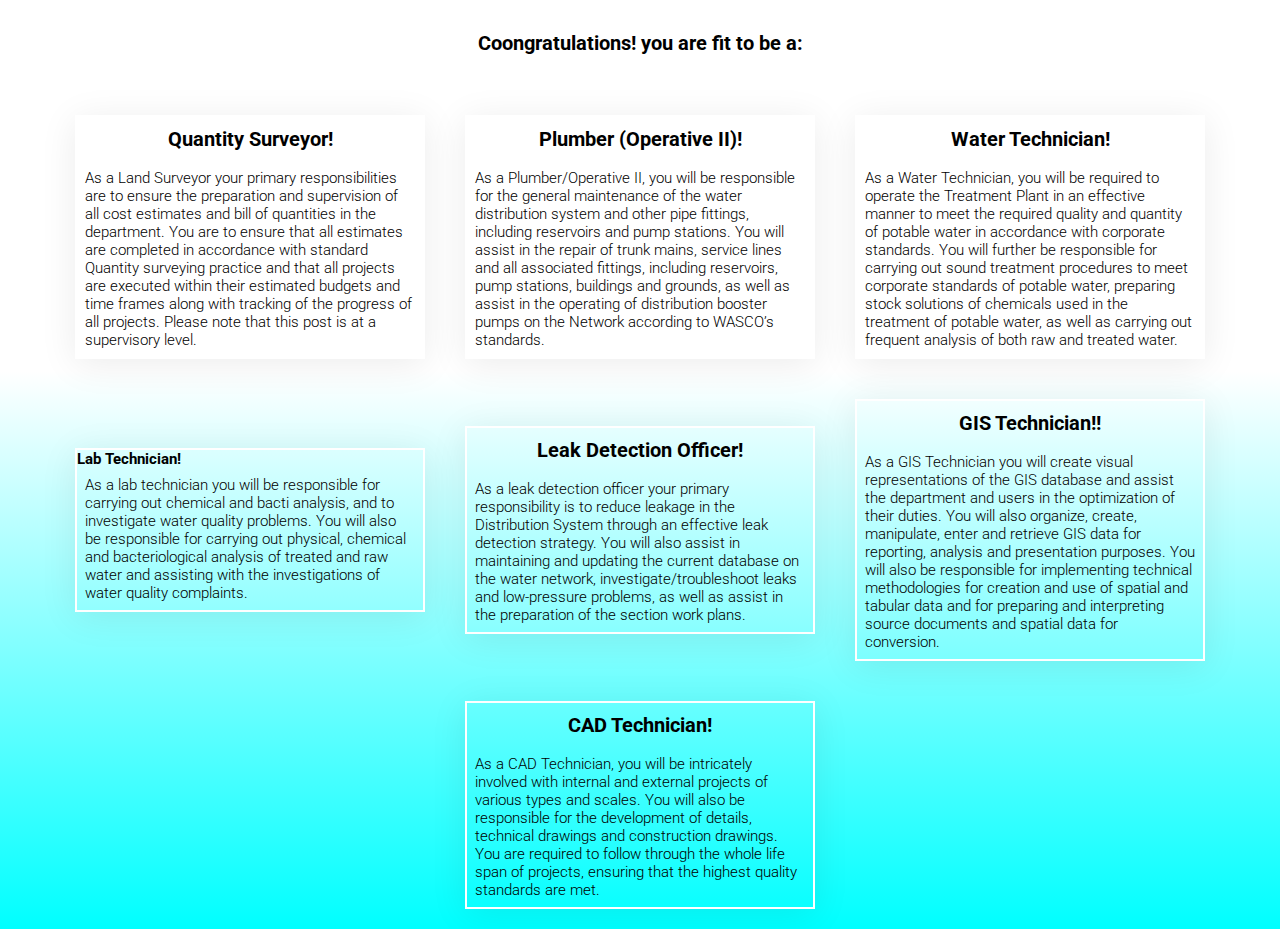
==== positions.html @ fdd80fb4 "Add files via upload" ====
<!DOCTYPE html>
<html lang="en">

<head>
    <meta charset="UTF-8">
    <meta http-equiv="X-UA-Compatible" content="IE=edge">
    <meta name="viewport" content="width=device-width, initial-scale=1.0">
    <title>Job Descriptions | Wasco</title>
    <link rel="shortcut icon" href="./Images/wasco_img.png" type="image/x-icon">
    <link rel="stylesheet" href="./styles/style.css">
</head>

<body>

    <header>
        <img src="./Images/wasco.png" alt="">
        <h1>Coongratulations! you are fit to be a: <span id="f-name"></span> </h1>
    </header>


    <section class="positions">
        <div class="position_card">
            <h2 class="position" id="position1"> Quantity Surveyor!</h2>
            <p class="description" id="description1">As a Land Surveyor your primary responsibilities are to ensure
                the preparation and supervision of all cost estimates and bill of quantities in the department. You
                are to ensure that all estimates are completed in accordance with standard Quantity surveying
                practice and that all projects are executed within their estimated budgets and time frames along
                with tracking of the progress of all projects. Please note that this post is at a supervisory level.
            </p>
        </div>
        <div class="position_card">
            <h2 class="position" id="position2"> Plumber (Operative II)!</h2>
            <p class="description" id="description2">As a Plumber/Operative II, you will be responsible for the
                general maintenance of the water distribution system and other pipe fittings, including reservoirs
                and pump stations. You will assist in the repair of trunk mains, service lines and all associated
                fittings, including reservoirs, pump stations, buildings and grounds, as well as assist in the
                operating of distribution booster pumps on the Network according to WASCO’s standards.</p>
        </div>
        <div class="position_card">
            <h2 class="position" id="position3"> Water Technician!</h2>
            <p class="description" id="description3">As a Water Technician, you will be required to operate the
                Treatment Plant in an effective manner to meet the required quality and quantity of potable water in
                accordance with corporate standards. You will further be responsible for carrying out sound
                treatment procedures to meet corporate standards of potable water, preparing stock solutions of
                chemicals used in the treatment of potable water, as well as carrying out frequent analysis of both
                raw and treated water.</p>
        </div>
        <div class="position_card">
            <h2 class="positiion">Lab Technician!
            </h2>
            <p class="description" id="description4">As a lab technician you will be responsible for carrying out
                chemical and bacti analysis, and to investigate water quality problems. You will also be responsible
                for carrying out physical, chemical and bacteriological analysis of treated and raw water and
                assisting with the investigations of water quality complaints.</p>
        </div>
        <div class="position_card">
            <h2 class="position" id="position5">Leak Detection Officer!</h2>
            <p class="description" id="description5">As a leak detection officer your primary responsibility is to
                reduce leakage in the Distribution System through an effective leak detection strategy. You will
                also assist in maintaining and updating the current database on the water network,
                investigate/troubleshoot leaks and low-pressure problems, as well as assist in the preparation of
                the section work plans.</p>

        </div>
        <div class="position_card">
            <h2 class="position" id="position5"> GIS Technician!!</h2>
            <p class="description" id="description5">As a GIS Technician you will create visual representations of
                the GIS database and assist the department and users in the optimization of their duties. You will
                also organize, create, manipulate, enter and retrieve GIS data for reporting, analysis and
                presentation purposes. You will also be responsible for implementing technical methodologies for
                creation and use of spatial and tabular data and for preparing and interpreting source documents and
                spatial data for conversion.</p>
        </div>

        <div class="position_card">
            <h2 class="position" id="position5"> CAD Technician!</h2>
            <p class="description" id="description5">As a CAD Technician, you will be intricately involved with
                internal and external projects of various types and scales. You will also be responsible for the
                development of details, technical drawings and construction drawings. You are required to follow
                through the whole life span of projects, ensuring that the highest quality standards are met.
            </p>

        </div>



    </section>

    <script src="./app.js"></script>
</body>

</html>
---- styles/style.css ----
@import url("https://fonts.googleapis.com/css2?family=Roboto:wght@400;500;700&display=swap");
* {
  padding: 0;
  margin: 0;
  -webkit-box-sizing: border-box;
          box-sizing: border-box;
}

html {
  font-size: 62.5%;
}

body {
  font-family: 'Roboto', sans-serif;
  display: -webkit-box;
  display: -ms-flexbox;
  display: flex;
  -webkit-box-orient: vertical;
  -webkit-box-direction: normal;
      -ms-flex-direction: column;
          flex-direction: column;
  -webkit-box-align: center;
      -ms-flex-align: center;
          align-items: center;
  background: -webkit-gradient(linear, left top, left bottom, color-stop(40%, white), to(aqua));
  background: linear-gradient(white 40%, aqua);
  min-height: 100vh;
}

header {
  padding: 20px 0;
  padding-bottom: 40px;
  text-align: center;
  position: -webkit-sticky;
  position: sticky;
}

main {
  padding-top: 10px;
  display: -webkit-box;
  display: -ms-flexbox;
  display: flex;
  -webkit-box-align: center;
      -ms-flex-align: center;
          align-items: center;
  -webkit-box-pack: center;
      -ms-flex-pack: center;
          justify-content: center;
  -webkit-box-orient: vertical;
  -webkit-box-direction: normal;
      -ms-flex-direction: column;
          flex-direction: column;
  border: 2px solid;
  -o-border-image: linear-gradient(aqua, white) 1;
     border-image: -webkit-gradient(linear, left top, left bottom, from(aqua), to(white)) 1;
     border-image: linear-gradient(aqua, white) 1;
  max-width: 600px;
}

.departments {
  display: -webkit-box;
  display: -ms-flexbox;
  display: flex;
  -webkit-box-pack: justify;
      -ms-flex-pack: justify;
          justify-content: space-between;
  -webkit-box-align: center;
      -ms-flex-align: center;
          align-items: center;
  -webkit-box-orient: vertical;
  -webkit-box-direction: normal;
      -ms-flex-direction: column;
          flex-direction: column;
  padding: 10px;
  font-size: 1.5rem;
  text-align: center;
}

.departments h1 {
  font-weight: 700;
}

.positions {
  display: -webkit-box;
  display: -ms-flexbox;
  display: flex;
  -ms-flex-wrap: wrap;
      flex-wrap: wrap;
  -webkit-box-pack: center;
      -ms-flex-pack: center;
          justify-content: center;
  -webkit-box-align: center;
      -ms-flex-align: center;
          align-items: center;
  -webkit-box-orient: horizontal;
  -webkit-box-direction: normal;
      -ms-flex-direction: row;
          flex-direction: row;
}

.position_card {
  margin: 20px;
  width: 350px;
  border: 2px solid #fff;
  -webkit-box-shadow: 0 5px 35px rgba(0, 0, 0, 0.08);
          box-shadow: 0 5px 35px rgba(0, 0, 0, 0.08);
}

.position {
  padding: 10px;
  text-align: center;
  font-size: 2rem;
  font-weight: 70o;
}

.description {
  padding: 8PX;
  font-size: 1.5rem;
  font-weight: 300;
}

form {
  display: -webkit-box;
  display: -ms-flexbox;
  display: flex;
  -webkit-box-orient: vertical;
  -webkit-box-direction: normal;
      -ms-flex-direction: column;
          flex-direction: column;
  padding: 10px 10px;
  font-size: 1.5rem;
  font-weight: 300;
}

form input {
  margin: 8px;
  border: none;
  background: transparent;
  border-bottom: 2px solid aqua;
}

form select {
  border: none;
  background: transparent;
  border-bottom: 2px solid aqua;
  margin: 8px;
}

form input[type=submit] {
  color: white;
  font-size: 1.5rem;
  padding: 6px;
  background-color: aqua;
  border: 2px white solid;
  border-radius: 20px;
  cursor: pointer;
}
/*# sourceMappingURL=style.css.map */
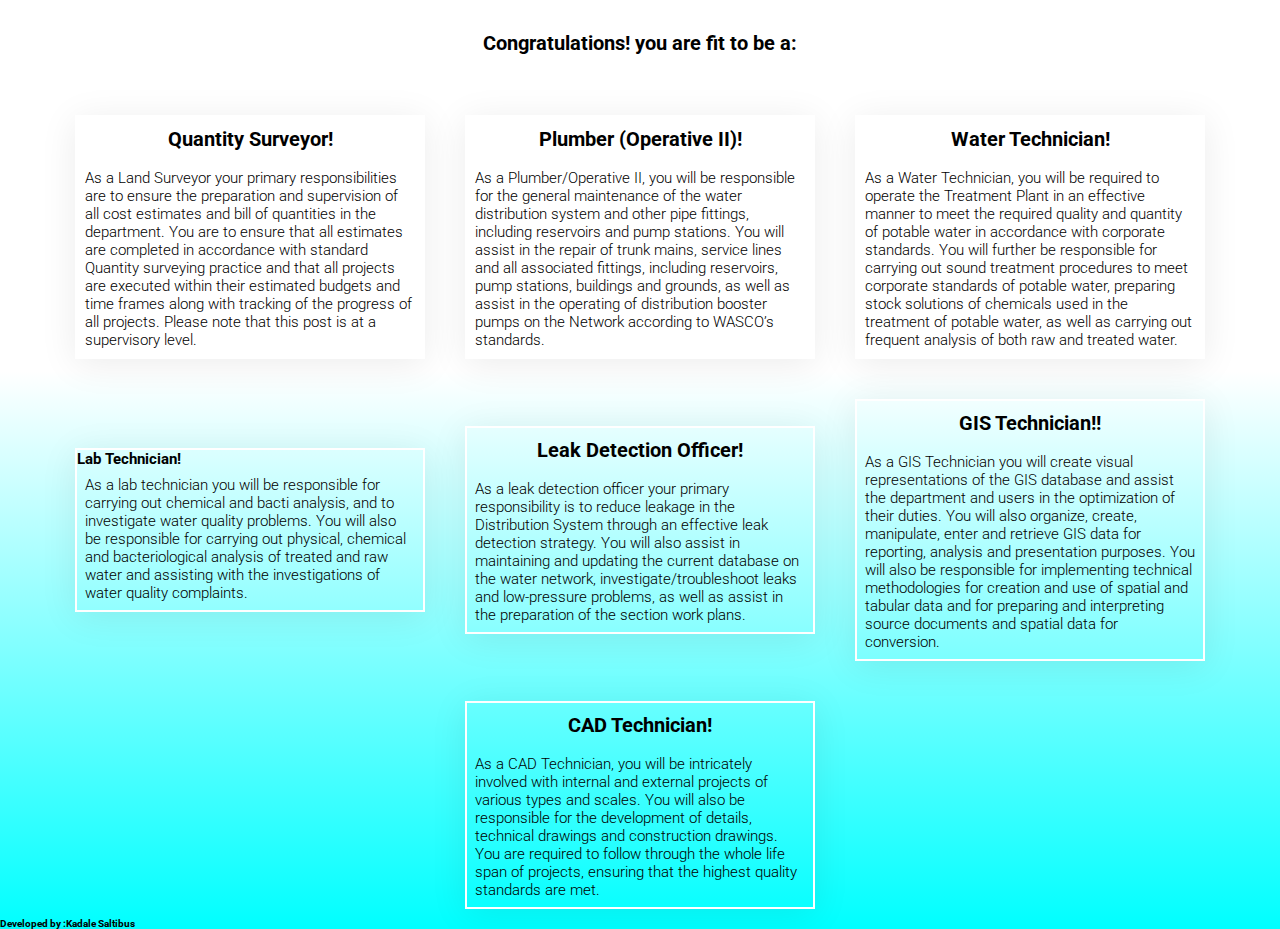
==== commit 687ca46b: "Update positions.html" ====
--- a/positions.html
+++ b/positions.html
@@ -14,7 +14,7 @@
 
     <header>
         <img src="./Images/wasco.png" alt="">
-        <h1>Coongratulations! you are fit to be a: <span id="f-name"></span> </h1>
+        <h1>Congratulations! you are fit to be a: <span id="f-name"></span> </h1>
     </header>
 
 
@@ -85,8 +85,11 @@
 
 
     </section>
+    <footer>
+        <h2> Developed by :Kadale Saltibus</h2>
+    </footer>
 
     <script src="./app.js"></script>
 </body>
 
-</html>+</html>
--- a/styles/style.css
+++ b/styles/style.css
@@ -25,6 +25,7 @@
   background: -webkit-gradient(linear, left top, left bottom, color-stop(40%, white), to(aqua));
   background: linear-gradient(white 40%, aqua);
   min-height: 100vh;
+  position:relative;
 }
 
 header {
@@ -155,4 +156,13 @@
   border-radius: 20px;
   cursor: pointer;
 }
-/*# sourceMappingURL=style.css.map */+footer{
+  position:absolute;
+  bottom:0;
+  width:100%
+}
+footer h2{
+  font-size:1rem;
+    
+}
+/*# sourceMappingURL=style.css.map */
